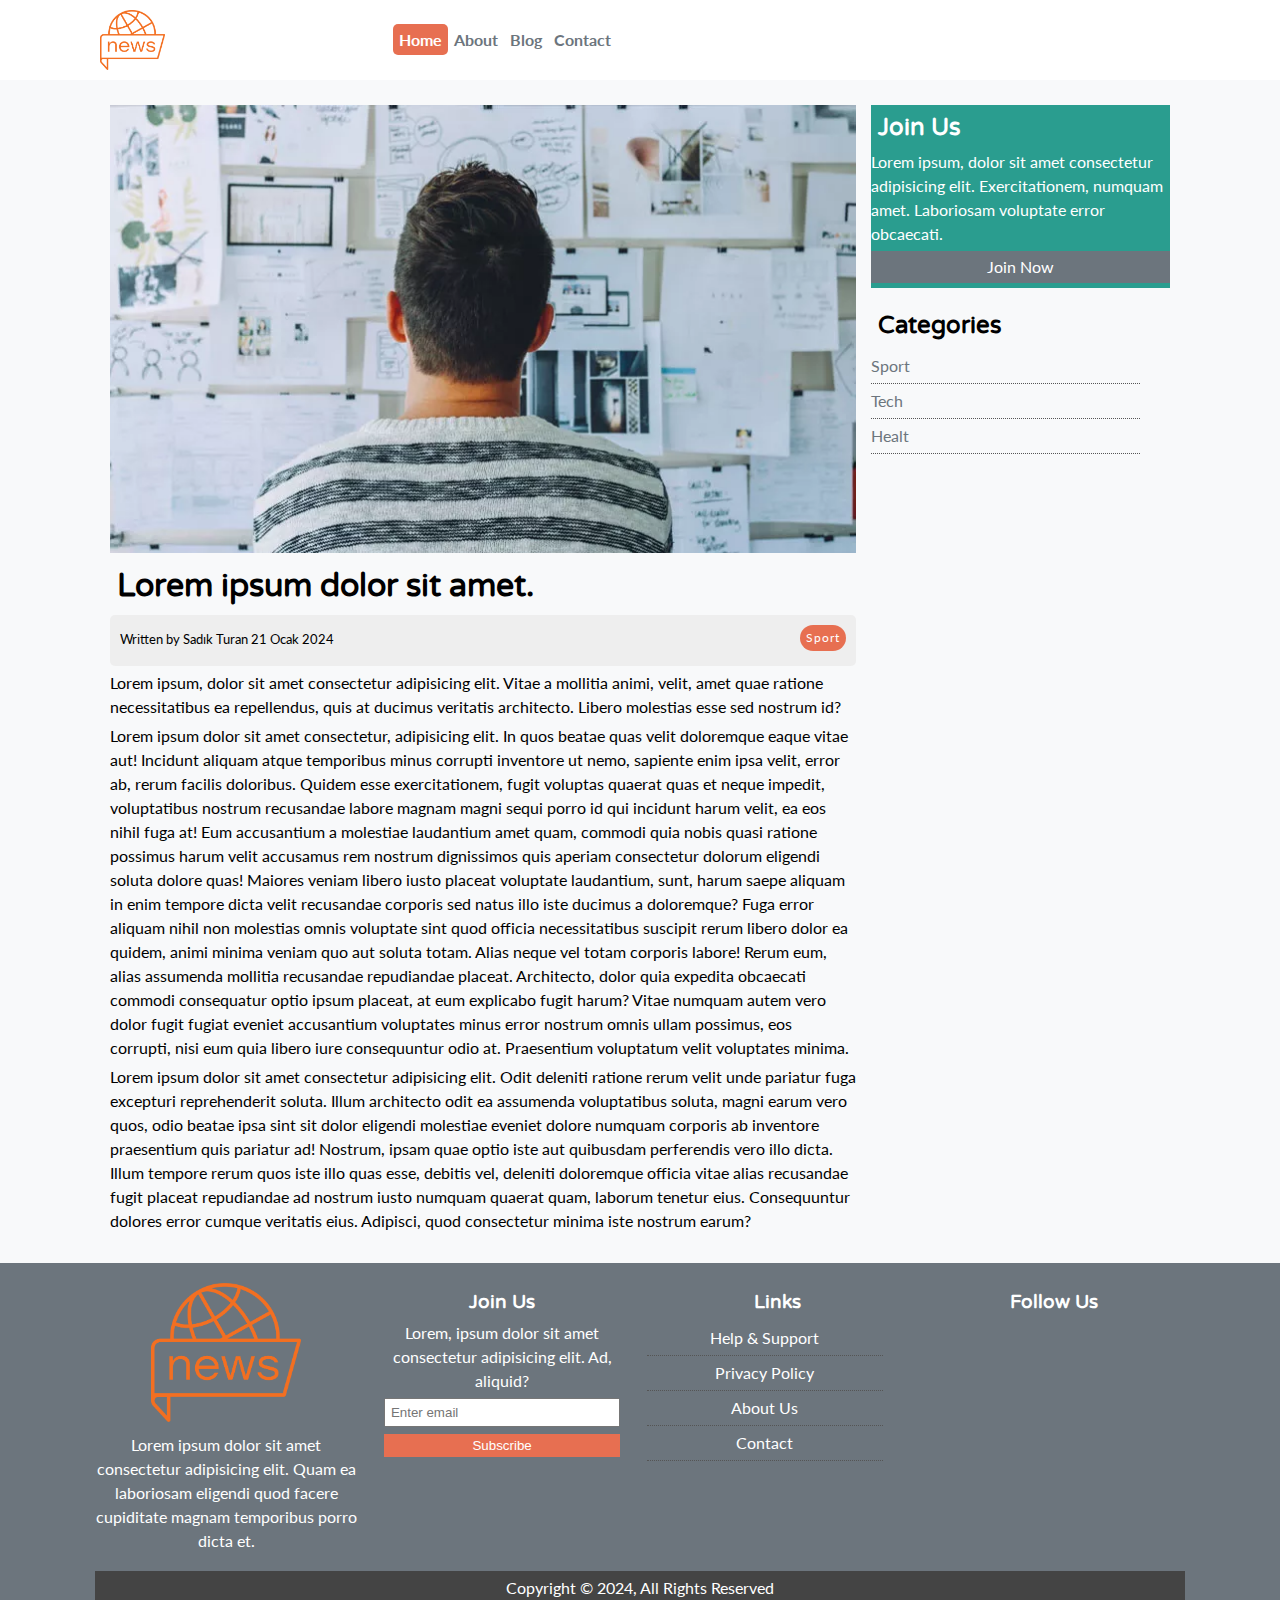
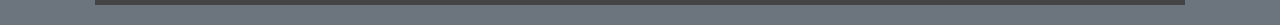
==== article.html @ 2a418158 "first commit" ====
<!DOCTYPE html>
<html lang="tr">
  <head>
    <meta charset="UTF-8" />
    <meta http-equiv="X-UA-Compatible" content="IE=edge" />
    <meta name="viewport" content="width=device-width, initial-scale=1.0" />
    <link
      rel="stylesheet"
      href="https://cdnjs.cloudflare.com/ajax/libs/font-awesome/5.9.0/css/all.min.css"
      integrity="sha512-q3eWabyZPc1XTCmF+8/LuE1ozpg5xxn7iO89yfSOd5/oKvyqLngoNGsx8jq92Y8eXJ/IRxQbEC+FGSYxtk2oiw=="
      crossorigin="anonymous"
      referrerpolicy="no-referrer"
    />
    <link
      href="https://fonts.googleapis.com/css2?family=Lato&family=Varela+Round&display=swap"
      rel="stylesheet"
    />
    <link rel="stylesheet" href="css/style.css" />
    <link
      rel="stylesheet"
      media="screen and (max-width: 768px)"
      href="css/mobile.css"
    />
    <title>News Site</title>
  </head>
  <body>
    <!-- navbar -->
    <nav id="main-nav" class="nav">
      <div class="container">
        <img class="logo" src="img/logo.png" alt="" />
        <ul>
          <li><a class="active" href="index.html">Home</a></li>
          <li><a href="about.html">About</a></li>
          <li><a href="blog.html">Blog</a></li>
          <li><a href="contact.html">Contact</a></li>
        </ul>
        <div class="social-icons">
          <a href="#"><i class="fab fa-facebook fa-2x"></i></a>
          <a href="#"><i class="fab fa-twitter fa-2x"></i></a>
          <a href="#"><i class="fab fa-instagram fa-2x"></i></a>
          <a href="#"><i class="fab fa-youtube fa-2x"></i></a>
        </div>
      </div>
    </nav>

    <section id="articles">
      <div class="container">
        <div class="page-container">
          <article id="article" class="card">
            <img src="img/img-1.webp" alt="" />
            <h1>Lorem ipsum dolor sit amet.</h1>
            <div class="meta">
              <small>
                <i class="fas fa-user"></i> Written by Sadık Turan 21 Ocak 2024
              </small>
              <div class="category bg-primary">Sport</div>
            </div>
            <p>
              Lorem ipsum, dolor sit amet consectetur adipisicing elit. Vitae a
              mollitia animi, velit, amet quae ratione necessitatibus ea
              repellendus, quis at ducimus veritatis architecto. Libero
              molestias esse sed nostrum id?
            </p>
            <p>
              Lorem ipsum dolor sit amet consectetur, adipisicing elit. In quos
              beatae quas velit doloremque eaque vitae aut! Incidunt aliquam
              atque temporibus minus corrupti inventore ut nemo, sapiente enim
              ipsa velit, error ab, rerum facilis doloribus. Quidem esse
              exercitationem, fugit voluptas quaerat quas et neque impedit,
              voluptatibus nostrum recusandae labore magnam magni sequi porro id
              qui incidunt harum velit, ea eos nihil fuga at! Eum accusantium a
              molestiae laudantium amet quam, commodi quia nobis quasi ratione
              possimus harum velit accusamus rem nostrum dignissimos quis
              aperiam consectetur dolorum eligendi soluta dolore quas! Maiores
              veniam libero iusto placeat voluptate laudantium, sunt, harum
              saepe aliquam in enim tempore dicta velit recusandae corporis sed
              natus illo iste ducimus a doloremque? Fuga error aliquam nihil non
              molestias omnis voluptate sint quod officia necessitatibus
              suscipit rerum libero dolor ea quidem, animi minima veniam quo aut
              soluta totam. Alias neque vel totam corporis labore! Rerum eum,
              alias assumenda mollitia recusandae repudiandae placeat.
              Architecto, dolor quia expedita obcaecati commodi consequatur
              optio ipsum placeat, at eum explicabo fugit harum? Vitae numquam
              autem vero dolor fugit fugiat eveniet accusantium voluptates minus
              error nostrum omnis ullam possimus, eos corrupti, nisi eum quia
              libero iure consequuntur odio at. Praesentium voluptatum velit
              voluptates minima.
            </p>
            <p>
              Lorem ipsum dolor sit amet consectetur adipisicing elit. Odit
              deleniti ratione rerum velit unde pariatur fuga excepturi
              reprehenderit soluta. Illum architecto odit ea assumenda
              voluptatibus soluta, magni earum vero quos, odio beatae ipsa sint
              sit dolor eligendi molestiae eveniet dolore numquam corporis ab
              inventore praesentium quis pariatur ad! Nostrum, ipsam quae optio
              iste aut quibusdam perferendis vero illo dicta. Illum tempore
              rerum quos iste illo quas esse, debitis vel, deleniti doloremque
              officia vitae alias recusandae fugit placeat repudiandae ad
              nostrum iusto numquam quaerat quam, laborum tenetur eius.
              Consequuntur dolores error cumque veritatis eius. Adipisci, quod
              consectetur minima iste nostrum earum?
            </p>
          </article>
          <aside class="card bg-secondary">
            <h2>Join Us</h2>
            <p>
              Lorem ipsum, dolor sit amet consectetur adipisicing elit.
              Exercitationem, numquam amet. Laboriosam voluptate error
              obcaecati.
            </p>
            <a href="#" class="btn btn-dark btn-block">Join Now</a>
          </aside>
          <aside id="categories" class="card">
            <h2>Categories</h2>
            <ul>
              <li>
                <a href="#"><i class="fas fa-chevron-right"></i> Sport</a>
              </li>
              <li>
                <a href="#"><i class="fas fa-chevron-right"></i>Tech</a>
              </li>
              <li>
                <a href="#"><i class="fas fa-chevron-right"></i>Healt</a>
              </li>
            </ul>
          </aside>
        </div>
      </div>
    </section>

    <!-- footer  -->
    <footer id="main-footer" class="py-2">
      <div class="container footer-container">
        <div>
          <img src="img/logo.png" alt="" />
          <p>
            Lorem ipsum dolor sit amet consectetur adipisicing elit. Quam ea
            laboriosam eligendi quod facere cupiditate magnam temporibus porro
            dicta et.
          </p>
        </div>
        <div>
          <h3>Join Us</h3>
          <p>
            Lorem, ipsum dolor sit amet consectetur adipisicing elit. Ad,
            aliquid?
          </p>
          <form action="">
            <input type="email" placeholder="Enter email" />
            <input type="submit" value="Subscribe" class="btn btn-primary" />
          </form>
        </div>
        <div>
          <h3>Links</h3>
          <ul>
            <li><a href="">Help & Support</a></li>
            <li><a href="">Privacy Policy</a></li>
            <li><a href="">About Us</a></li>
            <li><a href="">Contact</a></li>
          </ul>
        </div>
        <div>
          <h3>Follow Us</h3>
          <div>
            <a href=""><i class="fab fa-facebook fa-2x"></i></a>
            <a href=""><i class="fab fa-twitter fa-2x"></i></a>
            <a href=""><i class="fab fa-instagram fa-2x"></i></a>
            <a href=""><i class="fab fa-youtube fa-2x"></i></a>
          </div>
        </div>
        <div>
          <p>Copyright &copy; 2024, All Rights Reserved</p>
        </div>
      </div>
    </footer>
  </body>
</html>
---- css/style.css ----
:root {
  --primary-color: #e76f51;
  --secondary-color: #2a9d8f;
  --light-color: #f8f9fa;
  --dark-color: #6c757d;
  --max-width: 1100px;
}

* {
  margin: 0;
  padding: 0;
  box-sizing: border-box;
}

html {
  font-size: 10px;
}

body {
  font-family: "Lato", sans-serif;
  font-size: 1.6rem;
  line-height: 1.5;
  background-color: var(--light-color);
}

a {
  color: var(--dark-color);
  text-decoration: none;
}

ul {
  list-style: none;
}

img {
  width: 100%;
}

h1,
h2,
h3,
h4,
h5,
h6 {
  font-family: "Varela Round", sans-serif;
  margin: 0.7rem;
  line-height: 1.3;
}
p {
  margin: 0.5rem 0;
}

/* utils */
.container {
  max-width: var(--max-width);
  margin: 0 auto;
  padding: 0 2rem;
}
.btn {
  display: inline-block;
  border: none;
  background-color: var(--dark-color);
  color: #fff;
  padding: 0.4rem 1.6rem;
  text-align: center;
}
.btn-light {
  background-color: var(--light-color);
}
.btn-dark {
  background-color: var(--dark-color);
}
.btn-primary {
  background-color: var(--primary-color);
}
.btn:hover {
  opacity: 0.8;
}
.btn-block {
  display: block;
  width: 100%;
  text-align: center;
  margin-bottom: 0.5rem;
}
.bg-primary {
  background-color: var(--primary-color);
  color: #fff;
}
.bg-secondary {
  background-color: var(--secondary-color) !important;
  color: #fff;
}
.bg-light {
  background-color: var(--light-color);
  color: var(--dark-color);
}
.bg-dark {
  background-color: var(--dark-color);
  color: #fff;
}
.p-1 {
  padding: 0.5rem;
}
.p-2 {
  padding: 0.6rem;
}
.p-3 {
  padding: 0.8rem;
}
.p-4 {
  padding: 1rem;
}

.pt-1 {
  padding-top: 0.5rem;
}
.pt-2 {
  padding-top: 0.6rem;
}
.pt-3 {
  padding-top: 0.8rem;
}
.pt-4 {
  padding-top: 1rem;
}

.py-1 {
  padding-top: 0.5rem;
  padding-bottom: 0.5rem;
}
.py-2 {
  padding-top: 1.5rem;
  padding-bottom: 1.5rem;
}

.px-1 {
  padding-right: 0.5rem;
  padding-left: 0.5rem;
}
.px-2 {
  padding-right: 0.6rem;
  padding-left: 0.6rem;
}

.m-1 {
  margin: 0.5rem;
}
.m-2 {
  margin: 0.6rem;
}
.m-3 {
  margin: 0.8rem;
}
.m-4 {
  margin: 1rem;
}

.mb-1 {
  margin-bottom: 0.5rem;
}
.mb-2 {
  margin-bottom: 0.6rem;
}
.mb-3 {
  margin-bottom: 0.8rem;
}
.mb-4 {
  margin-bottom: 1.6rem;
}

.card-primary {
  background-color: var(--primary-color);
  padding: 1rem;
}
.category {
  display: inline-block;
  color: #fff;
  font-size: 1.2rem;
  letter-spacing: 1px;
  padding: 0.4rem 0.6rem;
  border-radius: 15px;
  margin-bottom: 0.5rem;
}

/* navbar */
#main-nav {
  background-color: #fff;
  position: sticky;
  top: 0;
  z-index: 3;
}
#main-nav .container {
  display: grid;
  grid-template-columns: 0.6fr 3fr 2fr;
  padding: 1rem;
  align-items: center;
}
#main-nav .logo {
  width: 65px;
}
#main-nav ul {
  display: flex;
  justify-self: center;
}
#main-nav ul li a {
  padding: 0.6rem;
  font-weight: bold;
}
#main-nav ul li a.active {
  background-color: var(--primary-color);
  color: #fff;
  border-radius: 5px;
}
#main-nav ul li a:hover {
  background-color: var(--light-color);
  color: var(--dark-color);
}
#main-nav .social-icons {
  justify-self: end;
}

/* header  */
#header {
  color: #fff;
  background-color: #333;
  padding: 2rem;
  position: relative;
}
#header::before {
  content: "";
  background: url("../img/rowing.jpeg") no-repeat center/cover;
  position: absolute;
  top: 0;
  left: 0;
  width: 100%;
  height: 100%;
  opacity: 0.4;
}
#header .header-container {
  display: grid;
  grid-template-columns: repeat(2, 1fr);
  height: 50vh;
  align-items: center;
}
#header .header-content {
  z-index: 2;
}

/* aritcles  */
#main-articles .articles-container {
  display: grid;
  grid-template-columns: repeat(3, 1fr);
  gap: 1rem;
}

/* footer  */
#main-footer {
  background-color: var(--dark-color);
  color: #fff;
}
#main-footer img {
  width: 150px;
}
#main-footer a {
  color: #fff;
}
#main-footer .footer-container {
  display: grid;
  grid-template-columns: repeat(4, 1fr);
  gap: 1.3rem;
  padding: 0.5rem;
  text-align: center;
}
#main-footer .footer-container > *:last-child {
  background-color: #444;
  grid-column: 1 / span 4;
}
#main-footer .footer-container input[type="email"] {
  width: 90%;
  padding: 0.5rem;
  margin-bottom: 0.5rem;
}
#main-footer .footer-container input[type="submit"] {
  width: 90%;
}
#main-footer .footer-container ul li {
  padding: 0.5rem 0;
  border-bottom: 1px dotted #555;
  width: 90%;
}
#main-footer .footer-container ul li a:hover {
  color: var(--primary-color);
}

/* article details  */
.page-container {
  display: grid;
  grid-template-columns: 5fr 2fr;
  margin: 2.5rem 0;
  gap: 1.5rem;
}
.page-container > *:first-child {
  grid-row: 1 / span 3;
}
#article .meta {
  display: flex;
  justify-content: space-between;
  padding: 1rem;
  background-color: #eee;
  align-items: center;
  border-radius: 5px;
}
.page-container #categories ul li {
  padding: 0.5rem 0;
  border-bottom: 1px dotted #555;
  width: 90%;
}
.page-container #categories ul li a:hover {
  color: var(--primary-color);
}
---- css/mobile.css ----
#main-nav .social-icons {
  display: none;
}
#main-nav .container {
  grid-template-columns: 1fr;
  gap: 1.2rem;
}
#main-nav ul,
#main-nav img {
  justify-self: center;
}
#main-articles .articles-container {
  grid-template-columns: repeat(2, 1fr);
}
@media (max-width: 600px) {
  #header .header-container,
  #main-articles .articles-container,
  #main-footer .footer-container {
    grid-template-columns: 1fr;
  }
  #main-footer .footer-container > *:last-child {
    grid-column: 1;
  }
  #main-footer .footer-container > * {
    border-bottom: 1px dotted #444;
    padding-bottom: 1rem;
  }
  .page-container {
    grid-template-columns: 1fr;
  }
}
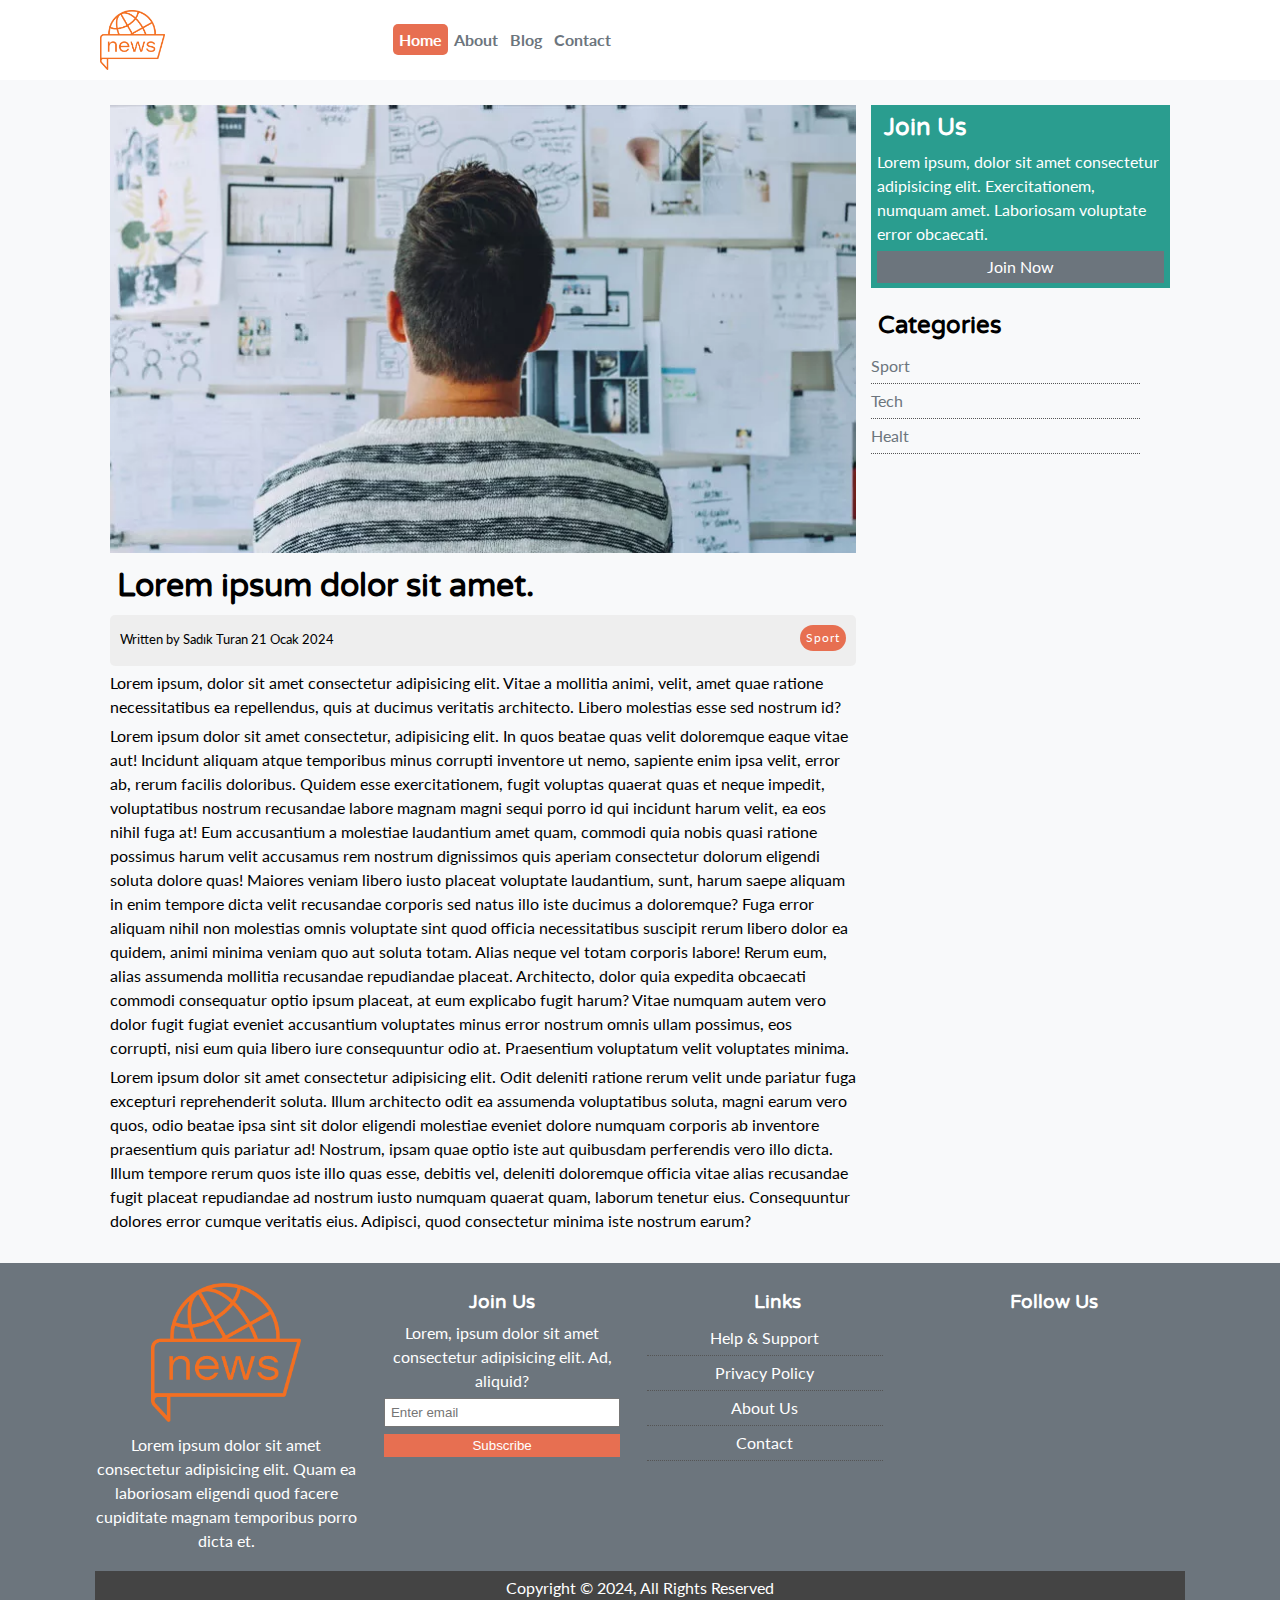
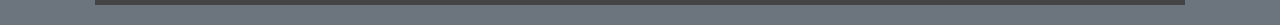
==== commit ea4e0c45: "." ====
--- a/article.html
+++ b/article.html
@@ -101,7 +101,7 @@
               consectetur minima iste nostrum earum?
             </p>
           </article>
-          <aside class="card bg-secondary">
+          <aside class="card bg-secondary px-2">
             <h2>Join Us</h2>
             <p>
               Lorem ipsum, dolor sit amet consectetur adipisicing elit.
